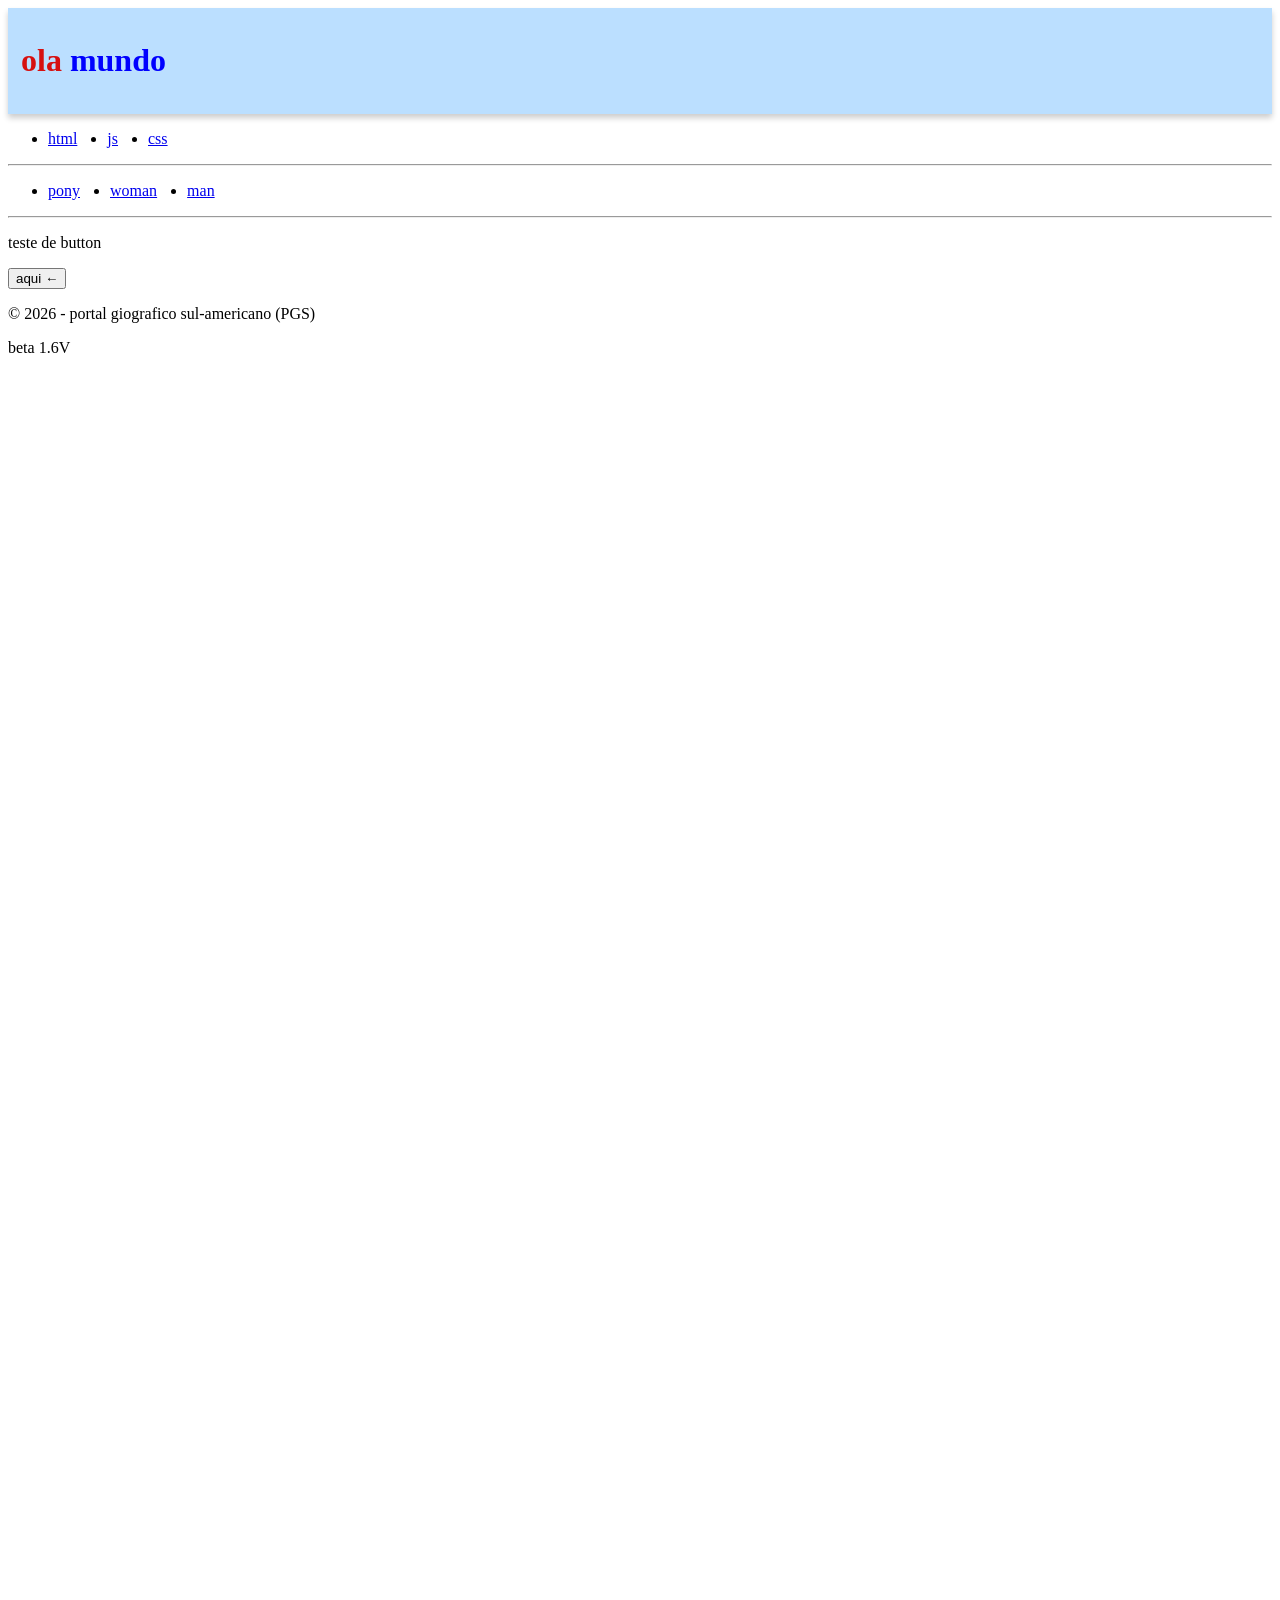
==== index.html @ 3354591f "Update index.html" ====
<!DOCTYPE html>
<html lang="pt-br">
<head>
 
    <meta charset="UTF-8">
    <meta name="viewport" content="width=device-width, initial-scale=1.0">
    <title>PGS portal geografico sul-americano</title>
    <link rel="shortcut icon" href="favicon/favicon (1).ico" type="image/x-icon">
    <link rel="stylesheet" href="style.css">
</head>
<body>

    <header>
        <h1>ola <span>mundo</span></h1>
    </header>

    <nav class="pastas">
        <ul>
            <li><a href="index (1).html">html</a></li>
            <li><a href="scrypt.js">js</a></li>
            <li><a href="stylle.css">css</a></li>
        </ul>
    </nav>

    <hr>

    <nav class="videos">
        <ul>
            <li><a href="https://encrypted-vtbn0.gstatic.com/video?q=tbn:ANd9GcSrdS3z9l00lAhgF0hLjTEaOrFi0u6butzrBw">pony</a></li>
            <li><a href="https://www.youtube.com/watch?v=...">woman</a></li>
            <li><a href="https://www.youtube.com/watch?v=...">man</a></li>
        </ul>
    </nav>

    <hr>

    <main>
        <p>teste de button</p>
        <nav class="button">
            <button onclick="funcionando()">aqui ←</button>
        </nav>
    </main>

    <footer>
        <p>© 2026 - portal giografico sul-americano (PGS)</p>
        <p>beta 1.6V</p>
        
    </footer>
<script src="script.js"></script>
</body>
</html>
---- style.css ----
h1 {
color: rgb(214, 16, 16);

}
header {
    background-color: rgb(187, 223, 255); padding: 13px;
    box-shadow: 0px 4px 6px rgba(0,0,0,0.2);
    position:sticky;
top: 0;
}
span {color: blue;}

body {
    min-height: 200vh;
}
ul {
    
    display: flex;
    gap: 30px;
}
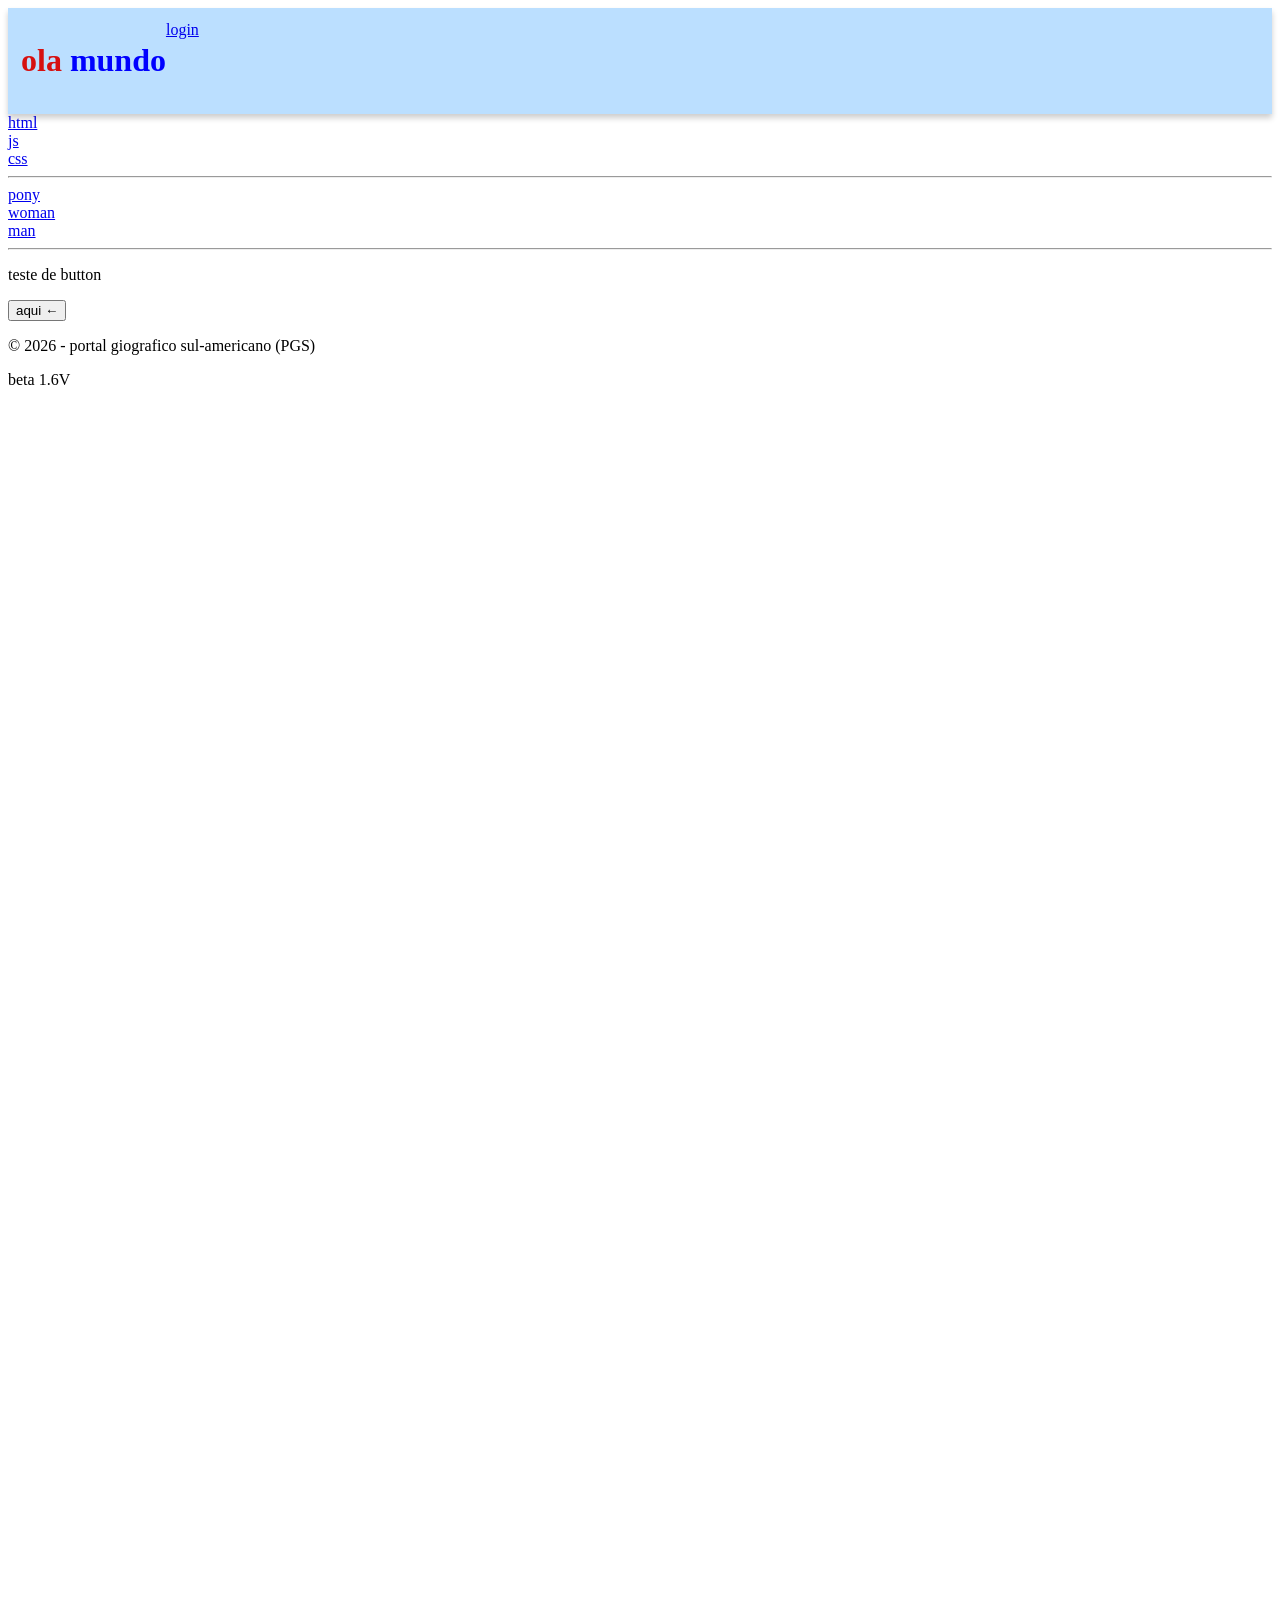
==== commit 8828eb34: "Add files via upload" ====
--- a/index.html
+++ b/index.html
@@ -9,9 +9,13 @@
     <link rel="stylesheet" href="style.css">
 </head>
 <body>
-
+     
     <header>
         <h1>ola <span>mundo</span></h1>
+        <nav class="menu">
+        <a href="login.html">login</a>
+
+        </nav>
     </header>
 
     <nav class="pastas">
@@ -48,4 +52,4 @@
     </footer>
 <script src="script.js"></script>
 </body>
-</html>
+</html>
--- a/style.css
+++ b/style.css
@@ -1,4 +1,3 @@
-
 h1 {
 color: rgb(214, 16, 16);
 
@@ -7,7 +6,8 @@
     background-color: rgb(187, 223, 255); padding: 13px;
     box-shadow: 0px 4px 6px rgba(0,0,0,0.2);
     position:sticky;
-top: 0;
+    top: 0;
+    display: flex;
 }
 span {color: blue;}
 
@@ -16,7 +16,7 @@
 }
 ul {
     
-    display: flex;
-    gap: 30px;
+    list-style: none;
+    padding: 0;
+    margin: 0;
 }
-
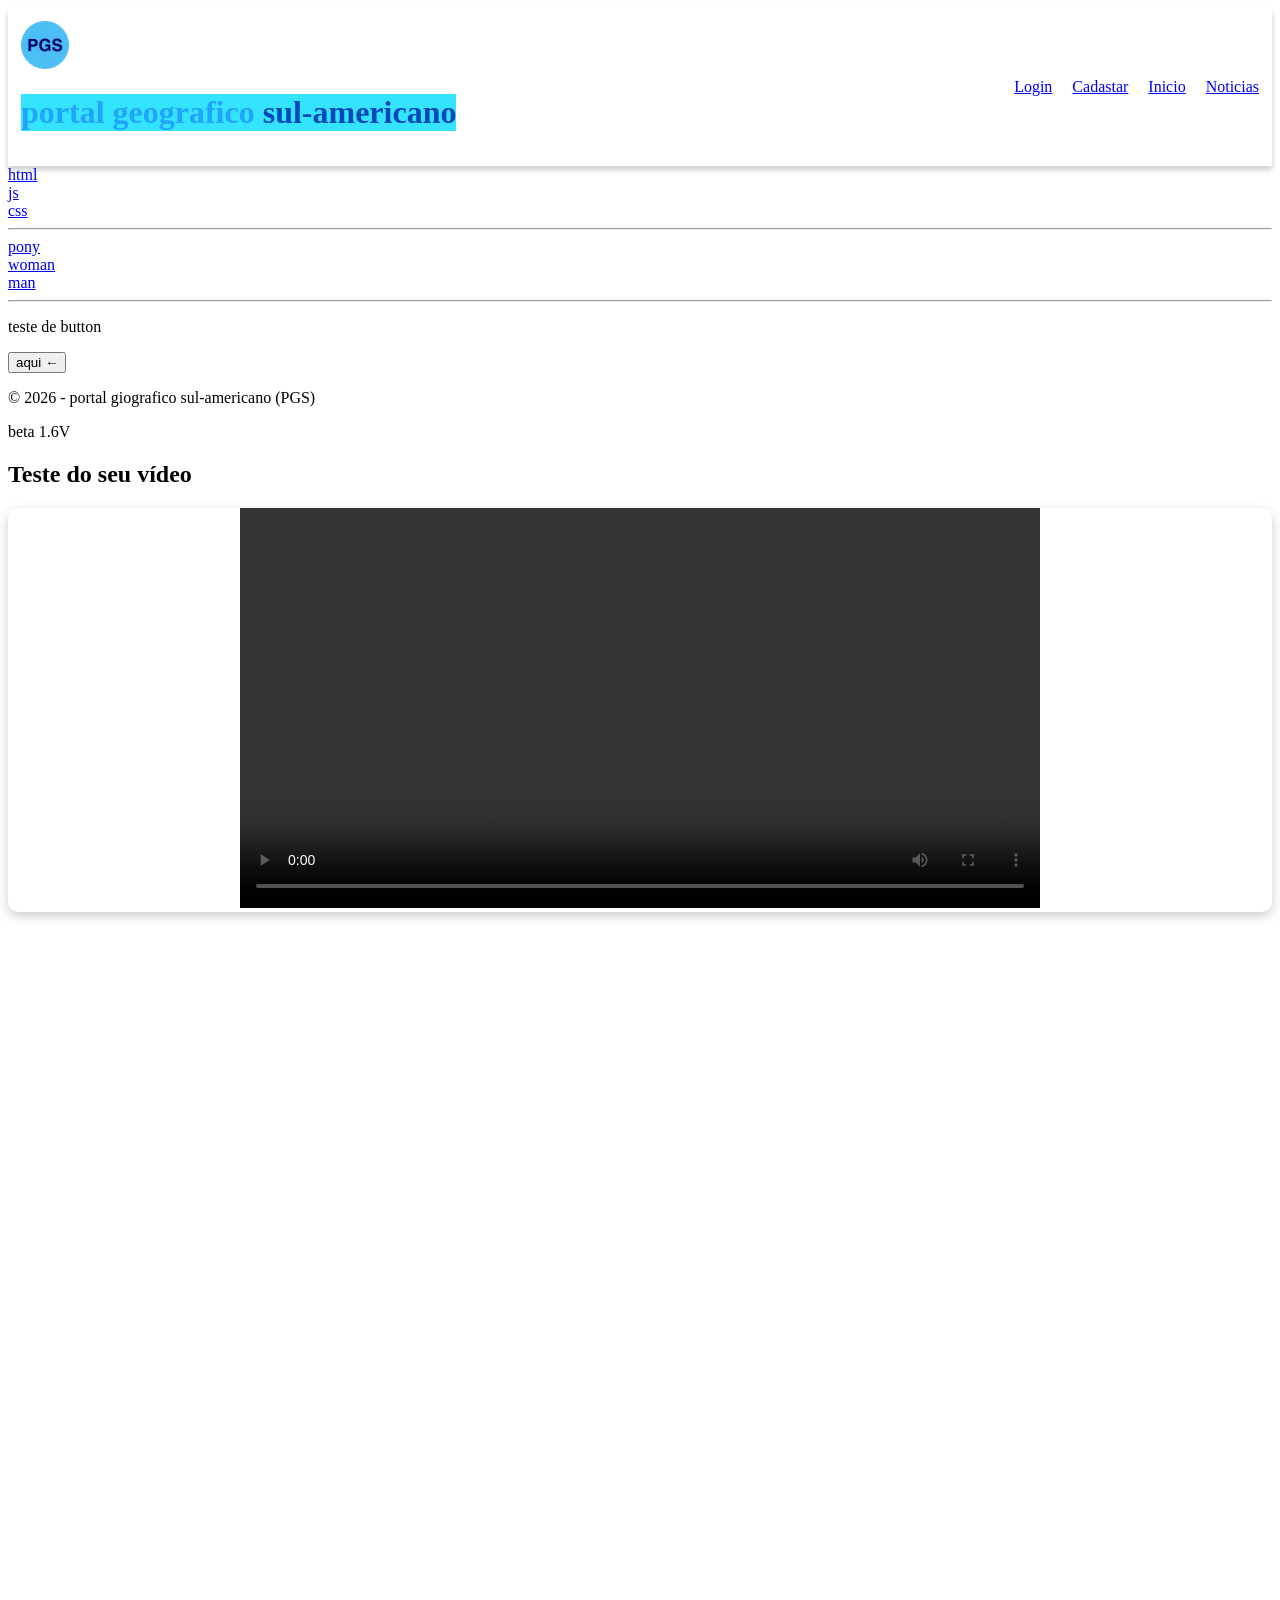
==== commit 9656857c: "Add files via upload" ====
--- a/index.html
+++ b/index.html
@@ -5,22 +5,32 @@
     <meta charset="UTF-8">
     <meta name="viewport" content="width=device-width, initial-scale=1.0">
     <title>PGS portal geografico sul-americano</title>
-    <link rel="shortcut icon" href="favicon/favicon (1).ico" type="image/x-icon">
-    <link rel="stylesheet" href="style.css">
+    <link rel="shortcut icon" href="favicon (1).ico" type="image/x-icon">
+    <link rel="stylesheet" href="stylle.css">
 </head>
 <body>
      
     <header>
-        <h1>ola <span>mundo</span></h1>
+        <div class="logo-titulo">
+    
+        <img src="favicon (1).ico" alt="Logo PGS" class="logo">
+        <h1>portal geografico <span>sul-americano</span></h1>
+    </div>
+        
         <nav class="menu">
-        <a href="login.html">login</a>
+            
+        <a href="login.html">Login</a>
+        <a href="cadastar.html">Cadastar</a>
+        <a href="index.html">Inicio</a>
+        <a href="noticias.html">Noticias</a>
+        
 
         </nav>
     </header>
 
     <nav class="pastas">
         <ul>
-            <li><a href="index (1).html">html</a></li>
+            <li><a href="index.html">html</a></li>
             <li><a href="scrypt.js">js</a></li>
             <li><a href="stylle.css">css</a></li>
         </ul>
@@ -50,6 +60,17 @@
         <p>beta 1.6V</p>
         
     </footer>
+
+    
+
+<h2>Teste do seu vídeo</h2>
+
+<div class="video">
+    <video controls style="width: 100%; max-width: 800px; height: auto;">
+        <source src="googlevideo.mp4" type="video/mp4">
+    </video>
+</div>
+
 <script src="script.js"></script>
 </body>
 </html>
--- a/stylle.css
+++ b/stylle.css
@@ -0,0 +1,39 @@
+
+h1 {
+color: rgb(34, 163, 255);
+background-color: rgba(0, 221, 255, 0.798);
+
+
+}
+header {
+    justify-content: space-between;
+    align-items: center;
+    background-color: rgb(255, 255, 255); padding: 13px;
+    box-shadow: 0px 4px 6px rgba(0,0,0,0.2);
+    position:sticky;
+    top: 0;
+    display: flex;
+    
+}
+span {color: rgb(0, 70, 191);}
+
+body {
+    min-height: 200vh;
+}
+ul {
+    
+    list-style: none;
+    padding: 0;
+    margin: 0;
+}
+nav.menu {
+    display: flex;
+    gap: 20px;
+}
+
+.video {
+    text-align: center;          
+    margin: 10px 0;               
+    border-radius: 10px;          
+    box-shadow: 0 4px 12px rgba(0,0,0,0.2); 
+}
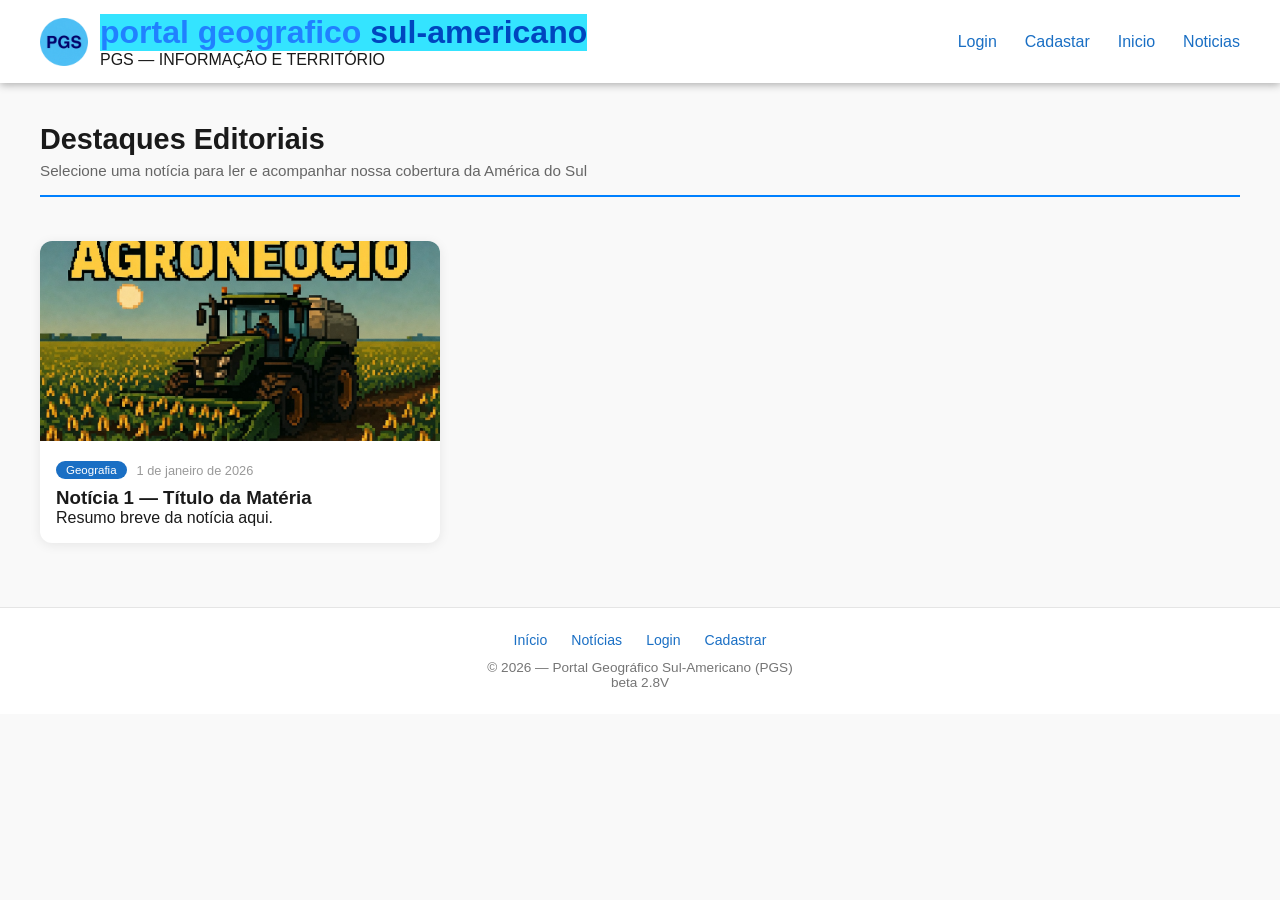
==== commit 05c324f2: "Add files via upload" ====
--- a/index.html
+++ b/index.html
@@ -1,7 +1,6 @@
 <!DOCTYPE html>
 <html lang="pt-br">
 <head>
- 
     <meta charset="UTF-8">
     <meta name="viewport" content="width=device-width, initial-scale=1.0">
     <title>PGS portal geografico sul-americano</title>
@@ -9,67 +8,53 @@
     <link rel="stylesheet" href="stylle.css">
 </head>
 <body>
-     
+
     <header>
         <div class="logo-titulo">
-    
-        <img src="favicon (1).ico" alt="Logo PGS" class="logo">
-        <h1>portal geografico <span>sul-americano</span></h1>
-    </div>
-        
+            <img src="favicon (1).ico" alt="Logo PGS" class="logo">
+            <div>
+                <h1>portal geografico <span>sul-americano</span></h1>
+                <p>PGS — INFORMAÇÃO E TERRITÓRIO</p>
+            </div>
+        </div>
         <nav class="menu">
-            
-        <a href="login.html">Login</a>
-        <a href="cadastar.html">Cadastar</a>
-        <a href="index.html">Inicio</a>
-        <a href="noticias.html">Noticias</a>
-        
-
+            <a href="login.html">Login</a>
+            <a href="cadastar.html">Cadastar</a>
+            <a href="index.html">Inicio</a>
+            <a href="noticias.html">Noticias</a>
         </nav>
     </header>
 
-    <nav class="pastas">
-        <ul>
-            <li><a href="index.html">html</a></li>
-            <li><a href="scrypt.js">js</a></li>
-            <li><a href="stylle.css">css</a></li>
-        </ul>
-    </nav>
+    <section class="hero">
+        <h2>Destaques Editoriais</h2>
+        <p class="hero-2">Selecione uma notícia para ler e acompanhar nossa cobertura da América do Sul</p>
+        <hr class="linha-azul">
+    </section>
 
-    <hr>
-
-    <nav class="videos">
-        <ul>
-            <li><a href="https://encrypted-vtbn0.gstatic.com/video?q=tbn:ANd9GcSrdS3z9l00lAhgF0hLjTEaOrFi0u6butzrBw">pony</a></li>
-            <li><a href="https://www.youtube.com/watch?v=...">woman</a></li>
-            <li><a href="https://www.youtube.com/watch?v=...">man</a></li>
-        </ul>
-    </nav>
-
-    <hr>
-
-    <main>
-        <p>teste de button</p>
-        <nav class="button">
-            <button onclick="funcionando()">aqui ←</button>
-        </nav>
-    </main>
+    <section class="cards">
+        <a href="noticia1.html" class="card">
+            <img src="tPvxv.jpg" alt="capa da notícia 1">
+            <div class="card-info">
+                <div class="card-topo">
+                    <span class="tag">Geografia</span>
+                    <span class="data">1 de janeiro de 2026</span>
+                </div>
+                <h3>Notícia 1 — Título da Matéria</h3>
+                <p>Resumo breve da notícia aqui.</p>
+            </div>
+        </a>
+    </section>
 
     <footer>
-        <p>© 2026 - portal giografico sul-americano (PGS)</p>
-        <p>beta 1.6V</p>
-        
+        <nav class="footer-menu">
+            <a href="index.html">Início</a>
+            <a href="noticias.html">Notícias</a>
+            <a href="login.html">Login</a>
+            <a href="cadastar.html">Cadastrar</a>
+        </nav>
+        <p>© 2026 — Portal Geográfico Sul-Americano (PGS)</p>
+        <p>beta 2.8V</p>
     </footer>
-
-    
-
-<h2>Teste do seu vídeo</h2>
-
-<div class="video">
-    <video controls style="width: 100%; max-width: 800px; height: auto;">
-        <source src="googlevideo.mp4" type="video/mp4">
-    </video>
-</div>
 
 <script src="script.js"></script>
 </body>
--- a/stylle.css
+++ b/stylle.css
@@ -1,39 +1,137 @@
+* {
+    box-sizing: border-box;
+    margin: 0;
+    padding: 0;
+}
+
+body {
+    font-family: sans-serif;
+    background-color: #f9f9f9;
+    color: #1a1a1a;
+}
+
+header {
+    display: flex;
+    justify-content: space-between;
+    align-items: center;
+    background-color: #ffffff;
+    padding: 14px 40px;
+    box-shadow: 0px 2px 8px rgba(0,0,0,0.3);
+    position: sticky;
+    top: 0;
+}
+
+.logo-titulo {
+    display: flex;
+    align-items: center;
+    gap: 12px;
+}
 
 h1 {
-color: rgb(34, 163, 255);
-background-color: rgba(0, 221, 255, 0.798);
+    color: rgb(32, 129, 255);
+    background-color: rgba(0, 221, 255, 0.798);
+}
 
+span { color: rgb(0, 70, 191); }
 
-}
-header {
-    justify-content: space-between;
-    align-items: center;
-    background-color: rgb(255, 255, 255); padding: 13px;
-    box-shadow: 0px 4px 6px rgba(0,0,0,0.2);
-    position:sticky;
-    top: 0;
-    display: flex;
-    
-}
-span {color: rgb(0, 70, 191);}
-
-body {
-    min-height: 200vh;
-}
-ul {
-    
-    list-style: none;
-    padding: 0;
-    margin: 0;
-}
 nav.menu {
     display: flex;
-    gap: 20px;
+    gap: 28px;
 }
 
-.video {
-    text-align: center;          
-    margin: 10px 0;               
-    border-radius: 10px;          
-    box-shadow: 0 4px 12px rgba(0,0,0,0.2); 
+nav.menu a {
+    text-decoration: none;
+    color: #1a6fc4;
+}
+
+.hero {
+    padding: 40px 40px 20px;
+}
+
+.hero h2 {
+    font-size: 1.8rem;
+    color: #1a1a1a;
+}
+
+.hero-2 {
+    color: #666;
+    margin-top: 6px;
+    font-size: 0.95rem;
+}
+
+hr.linha-azul {
+    border: none;
+    border-top: 2px solid #0080ff;
+    margin-top: 16px;
+}
+
+.cards {
+    display: flex;
+    gap: 24px;
+    padding: 24px 40px;
+    flex-wrap: wrap;
+}
+
+a.card {
+    display: block;
+    text-decoration: none;
+    color: #1a1a1a;
+    background: #ffffff;
+    border-radius: 12px;
+    box-shadow: 0 2px 12px rgba(0,0,0,0.08);
+    overflow: hidden;
+    width: 400px;
+}
+
+.card img {
+    width: 100%;
+    height: 200px;
+    object-fit: cover;
+}
+
+.card-info {
+    padding: 16px;
+}
+
+.card-topo {
+    display: flex;
+    align-items: center;
+    gap: 10px;
+    margin-bottom: 8px;
+}
+
+.tag {
+    background-color: #1a6fc4;
+    color: white;
+    font-size: 0.72rem;
+    padding: 3px 10px;
+    border-radius: 20px;
+}
+
+.data {
+    font-size: 0.8rem;
+    color: #999;
+}
+
+footer {
+    background-color: #ffffff;
+    border-top: 1px solid #e5e5e5;
+    padding: 24px 40px;
+    text-align: center;
+    color: #757575;
+    font-size: 0.85rem;
+    margin-top: 40px;
+}
+
+nav.footer-menu {
+    display: flex;
+    justify-content: center;
+    gap: 24px;
+    margin-bottom: 12px;
+}
+
+nav.footer-menu a {
+    text-decoration: none;
+    color: #1a6fc4;
+    font-size: 0.88rem;
 }
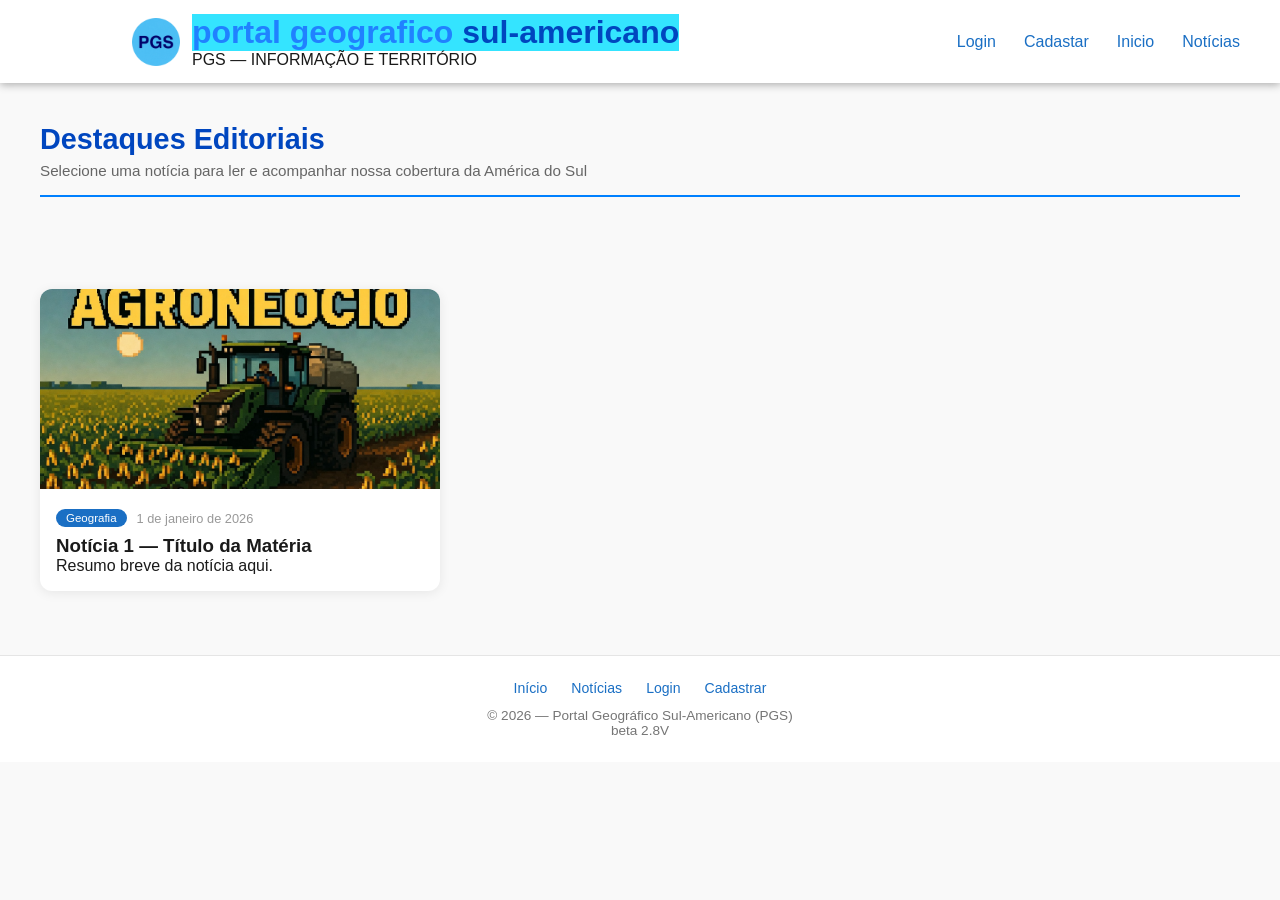
==== commit 8198fa06: "Add files via upload" ====
--- a/index.html
+++ b/index.html
@@ -8,9 +8,10 @@
     <link rel="stylesheet" href="stylle.css">
 </head>
 <body>
-
+    
     <header>
         <div class="logo-titulo">
+            <section class="cards" id="Inicio"></section>
             <img src="favicon (1).ico" alt="Logo PGS" class="logo">
             <div>
                 <h1>portal geografico <span>sul-americano</span></h1>
@@ -18,20 +19,21 @@
             </div>
         </div>
         <nav class="menu">
-            <a href="login.html">Login</a>
+            <a href="login.html#inicio">Login</a>
             <a href="cadastar.html">Cadastar</a>
             <a href="index.html">Inicio</a>
-            <a href="noticias.html">Noticias</a>
+            <a href="index.html#noticias">Notícias</a>
         </nav>
     </header>
 
     <section class="hero">
-        <h2>Destaques Editoriais</h2>
+        <h2><span>Destaques Editoriais</span></h2>
         <p class="hero-2">Selecione uma notícia para ler e acompanhar nossa cobertura da América do Sul</p>
         <hr class="linha-azul">
     </section>
-
+    <section class="cards" id="noticias"></section>
     <section class="cards">
+        
         <a href="noticia1.html" class="card">
             <img src="tPvxv.jpg" alt="capa da notícia 1">
             <div class="card-info">
@@ -46,6 +48,7 @@
     </section>
 
     <footer>
+        
         <nav class="footer-menu">
             <a href="index.html">Início</a>
             <a href="noticias.html">Notícias</a>
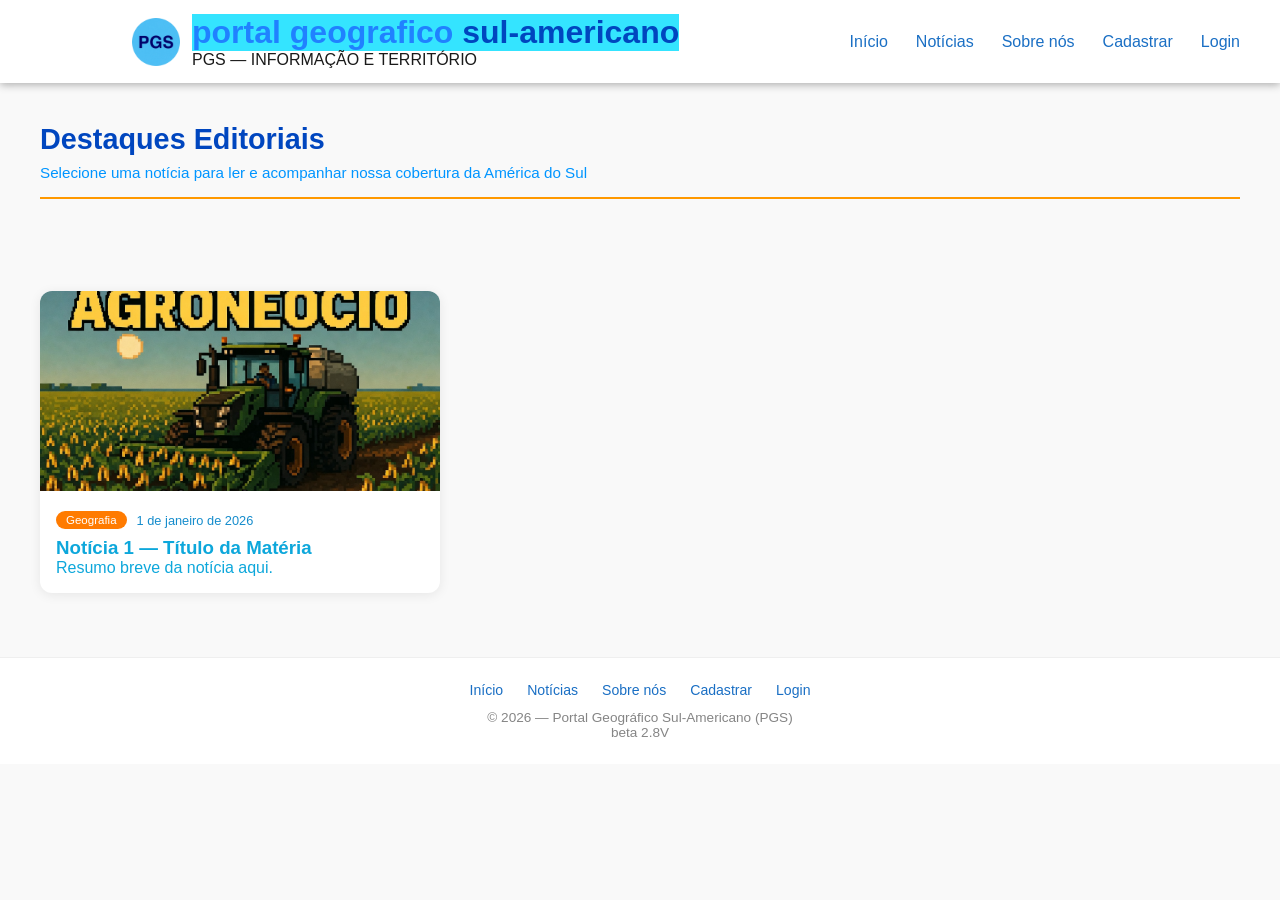
==== commit d402b847: "Add files via upload" ====
--- a/index.html
+++ b/index.html
@@ -19,10 +19,11 @@
             </div>
         </div>
         <nav class="menu">
-            <a href="login.html#inicio">Login</a>
-            <a href="cadastar.html">Cadastar</a>
-            <a href="index.html">Inicio</a>
-            <a href="index.html#noticias">Notícias</a>
+            <a href="index.html">Início</a>
+            <a href="noticias.html">Notícias</a>
+            <a href="sobre.html">Sobre nós</a>
+            <a href="cadastar.html">Cadastrar</a>
+            <a href="login.html">Login</a>
         </nav>
     </header>
 
@@ -52,9 +53,11 @@
         <nav class="footer-menu">
             <a href="index.html">Início</a>
             <a href="noticias.html">Notícias</a>
+            <a href="sobre.html">Sobre nós</a>
+            <a href="cadastar.html">Cadastrar</a>
             <a href="login.html">Login</a>
-            <a href="cadastar.html">Cadastrar</a>
         </nav>
+        
         <p>© 2026 — Portal Geográfico Sul-Americano (PGS)</p>
         <p>beta 2.8V</p>
     </footer>
--- a/stylle.css
+++ b/stylle.css
@@ -9,6 +9,8 @@
     background-color: #f9f9f9;
     color: #1a1a1a;
 }
+
+
 
 header {
     display: flex;
@@ -42,7 +44,10 @@
 nav.menu a {
     text-decoration: none;
     color: #1a6fc4;
+    display: flex;
+    align-items: center;
 }
+
 
 .hero {
     padding: 40px 40px 20px;
@@ -50,18 +55,17 @@
 
 .hero h2 {
     font-size: 1.8rem;
-    color: #1a1a1a;
 }
 
 .hero-2 {
-    color: #666;
-    margin-top: 6px;
+    color: #0095ff;
+    margin-top: 8px;
     font-size: 0.95rem;
 }
 
 hr.linha-azul {
     border: none;
-    border-top: 2px solid #0080ff;
+    border-top: 2px solid #ff9900;
     margin-top: 16px;
 }
 
@@ -72,10 +76,11 @@
     flex-wrap: wrap;
 }
 
+
 a.card {
     display: block;
     text-decoration: none;
-    color: #1a1a1a;
+    color: #0da7db;
     background: #ffffff;
     border-radius: 12px;
     box-shadow: 0 2px 12px rgba(0,0,0,0.08);
@@ -101,7 +106,7 @@
 }
 
 .tag {
-    background-color: #1a6fc4;
+    background-color: #ff7b00;
     color: white;
     font-size: 0.72rem;
     padding: 3px 10px;
@@ -110,15 +115,15 @@
 
 .data {
     font-size: 0.8rem;
-    color: #999;
+    color: #158ccc;
 }
 
 footer {
     background-color: #ffffff;
-    border-top: 1px solid #e5e5e5;
+    border-top: 1px solid #efefef;
     padding: 24px 40px;
     text-align: center;
-    color: #757575;
+    color: #858585;
     font-size: 0.85rem;
     margin-top: 40px;
 }
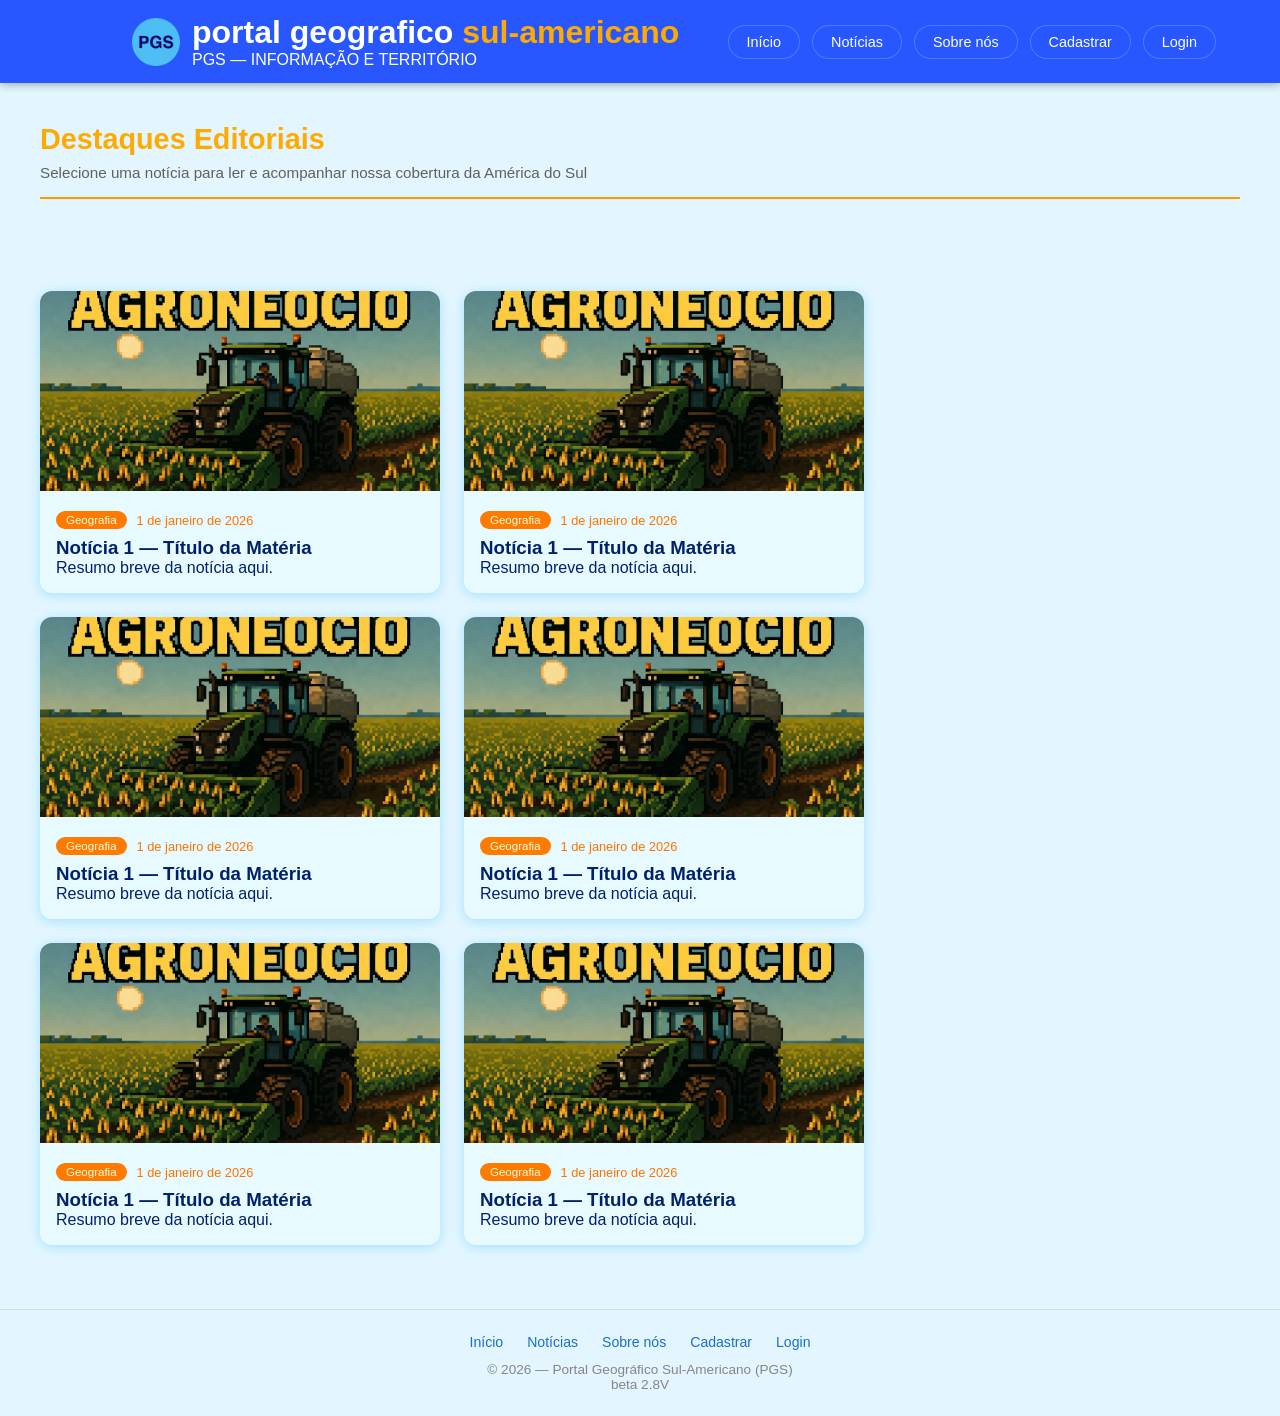
==== commit aae4a437: "Add files via upload" ====
--- a/index.html
+++ b/index.html
@@ -18,13 +18,13 @@
                 <p>PGS — INFORMAÇÃO E TERRITÓRIO</p>
             </div>
         </div>
-        <nav class="menu">
-            <a href="index.html">Início</a>
-            <a href="noticias.html">Notícias</a>
-            <a href="sobre.html">Sobre nós</a>
-            <a href="cadastar.html">Cadastrar</a>
-            <a href="login.html">Login</a>
-        </nav>
+        <nav class="barra-botoes">
+    <a href="index.html" class="btn-menu">Início</a>
+    <a href="index.html#noticias" class="btn-menu">Notícias</a>
+    <a href="sobre.html" class="btn-menu">Sobre nós</a>
+    <a href="cadastar.html" class="btn-menu">Cadastrar</a>
+    <a href="login.html" class="btn-menu">Login</a>
+</nav>
     </header>
 
     <section class="hero">
@@ -46,6 +46,67 @@
                 <p>Resumo breve da notícia aqui.</p>
             </div>
         </a>
+
+        <a href="noticia1.html" class="card">
+            <img src="tPvxv.jpg" alt="capa da notícia 1">
+            <div class="card-info">
+                <div class="card-topo">
+                    <span class="tag">Geografia</span>
+                    <span class="data">1 de janeiro de 2026</span>
+                </div>
+                <h3>Notícia 1 — Título da Matéria</h3>
+                <p>Resumo breve da notícia aqui.</p>
+            </div>
+        </a>
+
+        <a href="noticia1.html" class="card">
+            <img src="tPvxv.jpg" alt="capa da notícia 1">
+            <div class="card-info">
+                <div class="card-topo">
+                    <span class="tag">Geografia</span>
+                    <span class="data">1 de janeiro de 2026</span>
+                </div>
+                <h3>Notícia 1 — Título da Matéria</h3>
+                <p>Resumo breve da notícia aqui.</p>
+            </div>
+        </a>
+
+        <a href="noticia1.html" class="card">
+            <img src="tPvxv.jpg" alt="capa da notícia 1">
+            <div class="card-info">
+                <div class="card-topo">
+                    <span class="tag">Geografia</span>
+                    <span class="data">1 de janeiro de 2026</span>
+                </div>
+                <h3>Notícia 1 — Título da Matéria</h3>
+                <p>Resumo breve da notícia aqui.</p>
+            </div>
+        </a>
+
+        <a href="noticia1.html" class="card">
+            <img src="tPvxv.jpg" alt="capa da notícia 1">
+            <div class="card-info">
+                <div class="card-topo">
+                    <span class="tag">Geografia</span>
+                    <span class="data">1 de janeiro de 2026</span>
+                </div>
+                <h3>Notícia 1 — Título da Matéria</h3>
+                <p>Resumo breve da notícia aqui.</p>
+            </div>
+        </a>
+
+        <a href="noticia1.html" class="card">
+            <img src="tPvxv.jpg" alt="capa da notícia 1">
+            <div class="card-info">
+                <div class="card-topo">
+                    <span class="tag">Geografia</span>
+                    <span class="data">1 de janeiro de 2026</span>
+                </div>
+                <h3>Notícia 1 — Título da Matéria</h3>
+                <p>Resumo breve da notícia aqui.</p>
+            </div>
+        </a>
+
     </section>
 
     <footer>
--- a/stylle.css
+++ b/stylle.css
@@ -6,8 +6,8 @@
 
 body {
     font-family: sans-serif;
-    background-color: #f9f9f9;
-    color: #1a1a1a;
+    background-color: #e3f6ff;
+    color: #ffffff;
 }
 
 
@@ -16,7 +16,7 @@
     display: flex;
     justify-content: space-between;
     align-items: center;
-    background-color: #ffffff;
+    background-color: #2957ff;
     padding: 14px 40px;
     box-shadow: 0px 2px 8px rgba(0,0,0,0.3);
     position: sticky;
@@ -30,11 +30,10 @@
 }
 
 h1 {
-    color: rgb(32, 129, 255);
-    background-color: rgba(0, 221, 255, 0.798);
-}
-
-span { color: rgb(0, 70, 191); }
+    color: #ffffff;
+}
+
+span { color: rgb(255, 170, 0); }
 
 nav.menu {
     display: flex;
@@ -42,10 +41,12 @@
 }
 
 nav.menu a {
-    text-decoration: none;
-    color: #1a6fc4;
-    display: flex;
-    align-items: center;
+    
+    text-decoration: none;
+    color: #ffb700;
+    display: flex;
+    align-items: center;
+    
 }
 
 
@@ -58,7 +59,7 @@
 }
 
 .hero-2 {
-    color: #0095ff;
+    color: #606060;
     margin-top: 8px;
     font-size: 0.95rem;
 }
@@ -80,10 +81,10 @@
 a.card {
     display: block;
     text-decoration: none;
-    color: #0da7db;
-    background: #ffffff;
+    color: #002169;
+    background: #e6faff;
     border-radius: 12px;
-    box-shadow: 0 2px 12px rgba(0,0,0,0.08);
+    box-shadow: 0 2px 12px rgba(60, 190, 255, 0.38);
     overflow: hidden;
     width: 400px;
 }
@@ -107,7 +108,7 @@
 
 .tag {
     background-color: #ff7b00;
-    color: white;
+    color: #fffddf;
     font-size: 0.72rem;
     padding: 3px 10px;
     border-radius: 20px;
@@ -115,12 +116,12 @@
 
 .data {
     font-size: 0.8rem;
-    color: #158ccc;
+    color: #ff7300;
 }
 
 footer {
-    background-color: #ffffff;
-    border-top: 1px solid #efefef;
+    background-color: #e3f6ff;
+    border-top: 1px solid #ccdde5;
     padding: 24px 40px;
     text-align: center;
     color: #858585;
@@ -139,4 +140,85 @@
     text-decoration: none;
     color: #1a6fc4;
     font-size: 0.88rem;
+}
+
+@media (max-width: 768px) {
+
+    header {
+        padding: 10px 16px;
+        flex-wrap: wrap;
+        gap: 8px;
+    }
+
+    h1 {
+        font-size: 1rem;
+    }
+
+    .logo-titulo p {
+        font-size: 0.7rem;
+    }
+
+    nav.menu {
+        gap: 12px;
+        font-size: 0.85rem;
+    }
+
+    .hero {
+        padding: 20px 16px 10px;
+    }
+
+    .cards {
+        padding: 16px;
+        justify-content: center;
+    }
+
+    a.card {
+        width: 100%;
+    }
+
+    nav.footer-menu {
+        flex-wrap: wrap;
+        gap: 12px;
+    }
+}
+
+@media (max-width: 1024px)
+ {
+    h1 {
+        font-size: 1.1rem;
+    }
+
+    nav.menu {
+        gap: 16px;
+        font-size: 0.9rem;
+    }
+}
+
+.barra-botoes {
+    display: flex;
+    gap: 12px;
+    padding: 10px 24px;
+    flex-wrap: wrap;
+}
+
+.btn-menu {
+    text-decoration: none;
+    color: white;
+    background-color: #2957ff;
+    padding: 8px 18px;
+    border-radius: 20px;
+    font-size: 0.9rem;
+    font-weight: 500;
+    border: 1px solid rgba(255,255,255,0.2);
+    transition: background 0.2s;
+}
+
+.btn-menu:hover {
+    background-color: #ff9900;
+    color: #1a1a1a;
+}
+
+.sem-hover:hover {
+    background-color: #2957ff !important;
+    color: rgb(255, 174, 0) !important;
 }
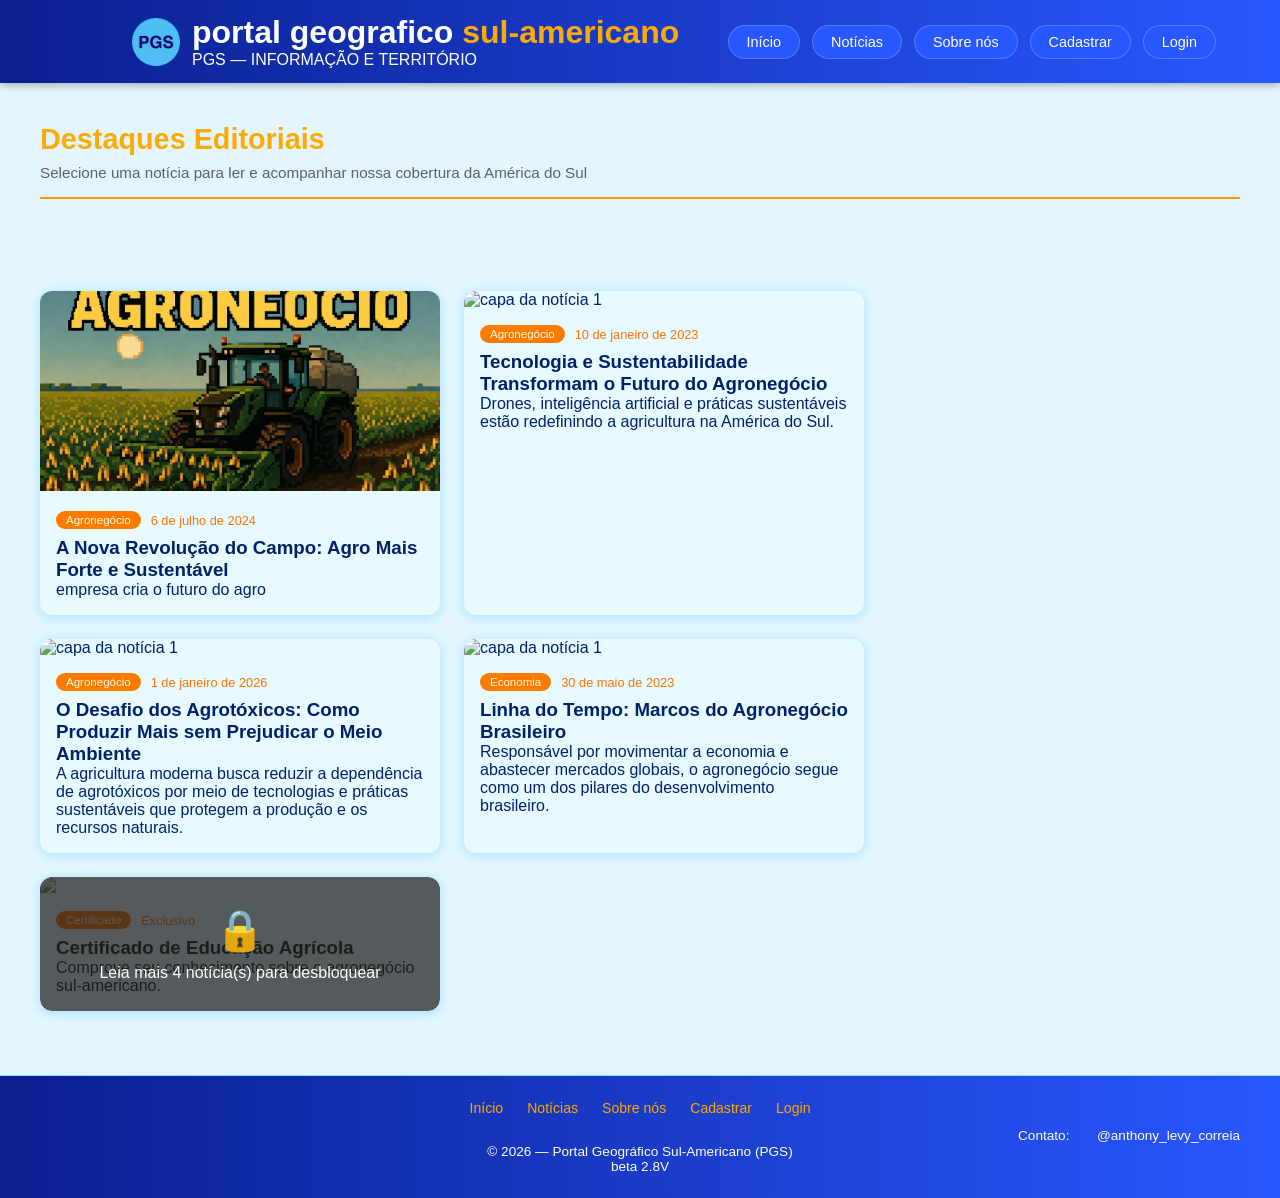
==== commit c84f6573: "Add files via upload" ====
--- a/index.html
+++ b/index.html
@@ -39,74 +39,68 @@
             <img src="tPvxv.jpg" alt="capa da notícia 1">
             <div class="card-info">
                 <div class="card-topo">
-                    <span class="tag">Geografia</span>
-                    <span class="data">1 de janeiro de 2026</span>
+                    <span class="tag">Agronegócio</span>
+                    <span class="data">6 de julho de 2024</span>
                 </div>
-                <h3>Notícia 1 — Título da Matéria</h3>
-                <p>Resumo breve da notícia aqui.</p>
+                <h3>A Nova Revolução do Campo: Agro Mais Forte e Sustentável</h3>
+                <p>empresa cria o futuro do agro</p>
             </div>
         </a>
 
-        <a href="noticia1.html" class="card">
-            <img src="tPvxv.jpg" alt="capa da notícia 1">
+        <a href="noticiasbase.html" class="card">
+            <img src="steven-weeks-DUPFowqI6oI-unsplash.jpg" alt="capa da notícia 1">
             <div class="card-info">
                 <div class="card-topo">
-                    <span class="tag">Geografia</span>
-                    <span class="data">1 de janeiro de 2026</span>
+                    <span class="tag">Agronegócio</span>
+                    <span class="data">10 de janeiro de 2023</span>
                 </div>
-                <h3>Notícia 1 — Título da Matéria</h3>
-                <p>Resumo breve da notícia aqui.</p>
+                <h3>Tecnologia e Sustentabilidade Transformam o Futuro do Agronegócio</h3>
+                <p>Drones, inteligência artificial e práticas sustentáveis estão redefinindo a agricultura na América do Sul.</p>
             </div>
         </a>
 
-        <a href="noticia1.html" class="card">
-            <img src="tPvxv.jpg" alt="capa da notícia 1">
+        <a href="noticiasbase1.html" class="card">
+            <img src="lumin-osity-6DMht7wYt6g-unsplash.jpg" alt="capa da notícia 1">
             <div class="card-info">
                 <div class="card-topo">
-                    <span class="tag">Geografia</span>
+                    <span class="tag">Agronegócio</span>
                     <span class="data">1 de janeiro de 2026</span>
                 </div>
-                <h3>Notícia 1 — Título da Matéria</h3>
-                <p>Resumo breve da notícia aqui.</p>
+                <h3>O Desafio dos Agrotóxicos: Como Produzir Mais sem Prejudicar o Meio Ambiente</h3>
+                <p>A agricultura moderna busca reduzir a dependência de agrotóxicos por meio de tecnologias e práticas sustentáveis que protegem a produção e os recursos naturais.</p>
             </div>
         </a>
 
-        <a href="noticia1.html" class="card">
-            <img src="tPvxv.jpg" alt="capa da notícia 1">
+        <a href="noticiasbase2.html" class="card">
+            <img src="micheile-henderson-ZVprbBmT8QA-unsplash.jpg" alt="capa da notícia 1">
             <div class="card-info">
                 <div class="card-topo">
-                    <span class="tag">Geografia</span>
-                    <span class="data">1 de janeiro de 2026</span>
+                    <span class="tag">Economia</span>
+                    <span class="data">30 de maio de 2023</span>
                 </div>
-                <h3>Notícia 1 — Título da Matéria</h3>
-                <p>Resumo breve da notícia aqui.</p>
+                <h3>Linha do Tempo: Marcos do Agronegócio Brasileiro</h3>
+                <p>Responsável por movimentar a economia e abastecer mercados globais, o agronegócio segue como um dos pilares do desenvolvimento brasileiro.</p>
             </div>
-        </a>
-
-        <a href="noticia1.html" class="card">
-            <img src="tPvxv.jpg" alt="capa da notícia 1">
-            <div class="card-info">
-                <div class="card-topo">
-                    <span class="tag">Geografia</span>
-                    <span class="data">1 de janeiro de 2026</span>
-                </div>
-                <h3>Notícia 1 — Título da Matéria</h3>
-                <p>Resumo breve da notícia aqui.</p>
-            </div>
-        </a>
-
-        <a href="noticia1.html" class="card">
-            <img src="tPvxv.jpg" alt="capa da notícia 1">
-            <div class="card-info">
-                <div class="card-topo">
-                    <span class="tag">Geografia</span>
-                    <span class="data">1 de janeiro de 2026</span>
-                </div>
-                <h3>Notícia 1 — Título da Matéria</h3>
-                <p>Resumo breve da notícia aqui.</p>
-            </div>
-        </a>
-
+            </a>
+            <div class="card card-certificado" id="card-certificado">
+    <div class="card-lock-overlay">
+        <span class="lock-icon">🔒</span>
+        <p class="lock-msg">Leia 4 notícias para desbloquear</p>
+    </div>
+    <img src="lumin-osity-6DMht7wYt6g-unsplash.jpg" alt="Certificado">
+    <div class="card-info">
+        <div class="card-topo">
+            <span class="tag">Certificado</span>
+            <span class="data">Exclusivo</span>
+        </div>
+        <div class="certificadoTX">
+        <h3>Certificado de Educação Agrícola</h3>
+        <p>Comprove seu conhecimento sobre o agronegócio sul-americano.</p>
+        </div>
+    </div>
+</div>
+        </div>
+        
     </section>
 
     <footer>
@@ -118,6 +112,11 @@
             <a href="cadastar.html">Cadastrar</a>
             <a href="login.html">Login</a>
         </nav>
+        <p class="footer-contato">
+    Contato: <a href="https://www.instagram.com/anthony_levy_correia?igsh=OWZuamc4YmY1dXZr">
+        <img src="simbolo-de-interface-de-camera-fotografica-para-botao.png" class="footer-icone"> @anthony_levy_correia
+    </a>
+</p>   
         
         <p>© 2026 — Portal Geográfico Sul-Americano (PGS)</p>
         <p>beta 2.8V</p>
--- a/stylle.css
+++ b/stylle.css
@@ -16,7 +16,7 @@
     display: flex;
     justify-content: space-between;
     align-items: center;
-    background-color: #2957ff;
+    background: linear-gradient(to right, #0a1f8f, #2957ff);
     padding: 14px 40px;
     box-shadow: 0px 2px 8px rgba(0,0,0,0.3);
     position: sticky;
@@ -120,11 +120,11 @@
 }
 
 footer {
-    background-color: #e3f6ff;
-    border-top: 1px solid #ccdde5;
+    background: linear-gradient(to right, #0a1f8f, #2957ff);
+    border-top: 1px solid #8cdbff;
     padding: 24px 40px;
     text-align: center;
-    color: #858585;
+    color: #ffffff;
     font-size: 0.85rem;
     margin-top: 40px;
 }
@@ -138,60 +138,8 @@
 
 nav.footer-menu a {
     text-decoration: none;
-    color: #1a6fc4;
+    color: #fea900;
     font-size: 0.88rem;
-}
-
-@media (max-width: 768px) {
-
-    header {
-        padding: 10px 16px;
-        flex-wrap: wrap;
-        gap: 8px;
-    }
-
-    h1 {
-        font-size: 1rem;
-    }
-
-    .logo-titulo p {
-        font-size: 0.7rem;
-    }
-
-    nav.menu {
-        gap: 12px;
-        font-size: 0.85rem;
-    }
-
-    .hero {
-        padding: 20px 16px 10px;
-    }
-
-    .cards {
-        padding: 16px;
-        justify-content: center;
-    }
-
-    a.card {
-        width: 100%;
-    }
-
-    nav.footer-menu {
-        flex-wrap: wrap;
-        gap: 12px;
-    }
-}
-
-@media (max-width: 1024px)
- {
-    h1 {
-        font-size: 1.1rem;
-    }
-
-    nav.menu {
-        gap: 16px;
-        font-size: 0.9rem;
-    }
 }
 
 .barra-botoes {
@@ -221,4 +169,122 @@
 .sem-hover:hover {
     background-color: #2957ff !important;
     color: rgb(255, 174, 0) !important;
-}+}
+
+.card-certificado {
+    position: relative;
+    cursor: not-allowed;
+    background: #e6faff;
+    border-radius: 12px;
+    box-shadow: 0 2px 12px rgba(60, 190, 255, 0.38);
+    overflow: hidden;
+    width: 400px;
+}
+
+.card-certificado.desbloqueado {
+    cursor: pointer;
+}
+
+.card-lock-overlay {
+    position: absolute;
+    inset: 0;
+    background: rgba(30, 30, 30, 0.72);
+    z-index: 2;
+    display: flex;
+    flex-direction: column;
+    align-items: center;
+    justify-content: center;
+    border-radius: 12px;
+    gap: 10px;
+}
+
+.certificadoTX {
+    color: #1a1a1a;
+}
+
+.card-certificado.desbloqueado .card-lock-overlay {
+    display: none;
+}
+
+.lock-icon {
+    font-size: 2.5rem;
+}
+
+.lock-msg {
+    color: #ffffff;
+}
+
+.footer-contato {
+    margin-top: 8px;
+    font-size: 0.85rem;
+    text-align: right;
+}
+
+.footer-contato a {
+    color: #ffffff;
+    text-decoration: none;
+}
+
+.footer-contato a:hover {
+    text-decoration: underline;
+}
+
+.footer-icone {
+    width: 16px;
+    height: 16px;
+    vertical-align: middle;
+    margin-right: 4px;
+}
+
+@media (max-width: 768px) {
+
+    header {
+        padding: 10px 16px;
+        flex-wrap: wrap;
+        gap: 8px;
+    }
+
+    h1 {
+        font-size: 1rem;
+    }
+
+    .logo-titulo p {
+        font-size: 0.7rem;
+    }
+
+    nav.menu {
+        gap: 12px;
+        font-size: 0.85rem;
+    }
+
+    .hero {
+        padding: 20px 16px 10px;
+    }
+
+    .cards {
+        padding: 16px;
+        justify-content: center;
+    }
+
+    a.card {
+        width: 100%;
+    }
+
+    nav.footer-menu {
+        flex-wrap: wrap;
+        gap: 12px;
+    }
+}
+
+@media (max-width: 1024px)
+ {
+    h1 {
+        font-size: 1.1rem;
+    }
+
+    nav.menu {
+        gap: 16px;
+        font-size: 0.9rem;
+    }
+}
+
